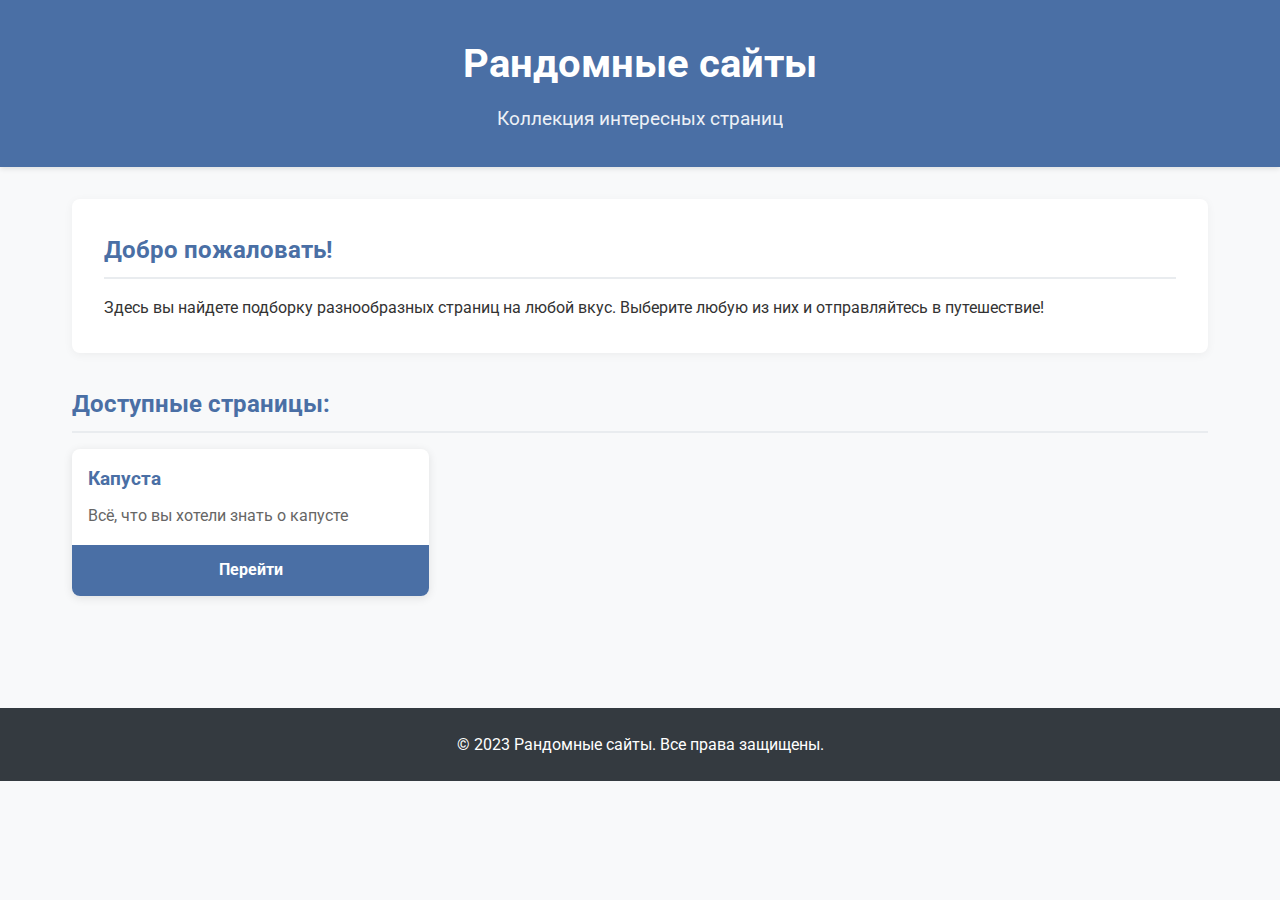
==== index.html @ 1d2f848a "Initial release" ====
<!DOCTYPE html>
<html lang="ru">
<head>
    <meta charset="UTF-8">
    <meta name="viewport" content="width=device-width, initial-scale=1.0">
    <title>Рандомные сайты</title>
    <link rel="stylesheet" href="styles.css">
    <link rel="preconnect" href="https://fonts.googleapis.com">
    <link rel="preconnect" href="https://fonts.gstatic.com" crossorigin>
    <link href="https://fonts.googleapis.com/css2?family=Roboto:wght@400;700&display=swap" rel="stylesheet">
</head>
<body>
    <header>
        <h1>Рандомные сайты</h1>
        <p class="tagline">Коллекция интересных страниц</p>
    </header>
    
    <main>
        <section class="welcome">
            <h2>Добро пожаловать!</h2>
            <p>Здесь вы найдете подборку разнообразных страниц на любой вкус. Выберите любую из них и отправляйтесь в путешествие!</p>
        </section>
        
        <section class="sites-list">
            <h2>Доступные страницы:</h2>
            <div class="cards-container">
                <div class="card">
                    <h3>Капуста</h3>
                    <p>Всё, что вы хотели знать о капусте</p>
                    <a href="kapusta.html" class="button">Перейти</a>
                </div>
        </section>
    </main>
    
    <footer>
        <p>&copy; 2023 Рандомные сайты. Все права защищены.</p>
    </footer>

    <script src="script.js"></script>
</body>
</html>
---- styles.css ----
* {
    margin: 0;
    padding: 0;
    box-sizing: border-box;
}

body {
    font-family: 'Roboto', sans-serif;
    line-height: 1.6;
    color: #333;
    background-color: #f8f9fa;
}

header {
    background-color: #4a6fa5;
    color: white;
    text-align: center;
    padding: 2rem 0;
    box-shadow: 0 2px 5px rgba(0, 0, 0, 0.1);
}

header h1 {
    font-size: 2.5rem;
    margin-bottom: 0.5rem;
}

.tagline {
    font-size: 1.2rem;
    opacity: 0.9;
}

main {
    max-width: 1200px;
    margin: 0 auto;
    padding: 2rem;
}

section {
    margin-bottom: 3rem;
}

h2 {
    color: #4a6fa5;
    margin-bottom: 1rem;
    border-bottom: 2px solid #e9ecef;
    padding-bottom: 0.5rem;
}

.welcome {
    background-color: white;
    padding: 2rem;
    border-radius: 8px;
    box-shadow: 0 2px 10px rgba(0, 0, 0, 0.05);
    margin-bottom: 2rem;
}

.cards-container {
    display: grid;
    grid-template-columns: repeat(auto-fill, minmax(300px, 1fr));
    gap: 2rem;
}

.card {
    background-color: white;
    border-radius: 8px;
    overflow: hidden;
    box-shadow: 0 2px 10px rgba(0, 0, 0, 0.1);
    transition: transform 0.3s ease;
}

.card:hover {
    transform: translateY(-5px);
}

.card img {
    width: 100%;
    height: 200px;
    object-fit: cover;
}

.card h3 {
    padding: 1rem 1rem 0.5rem;
    color: #4a6fa5;
}

.card p {
    padding: 0 1rem 1rem;
    color: #666;
}

.button {
    display: block;
    background-color: #4a6fa5;
    color: white;
    text-align: center;
    padding: 0.8rem;
    text-decoration: none;
    font-weight: bold;
    transition: background-color 0.3s ease;
}

.button:hover {
    background-color: #3a5a8c;
}

footer {
    background-color: #343a40;
    color: white;
    text-align: center;
    padding: 1.5rem;
    margin-top: 2rem;
}

@media (max-width: 768px) {
    .cards-container {
        grid-template-columns: 1fr;
    }
    
    header h1 {
        font-size: 2rem;
    }
}
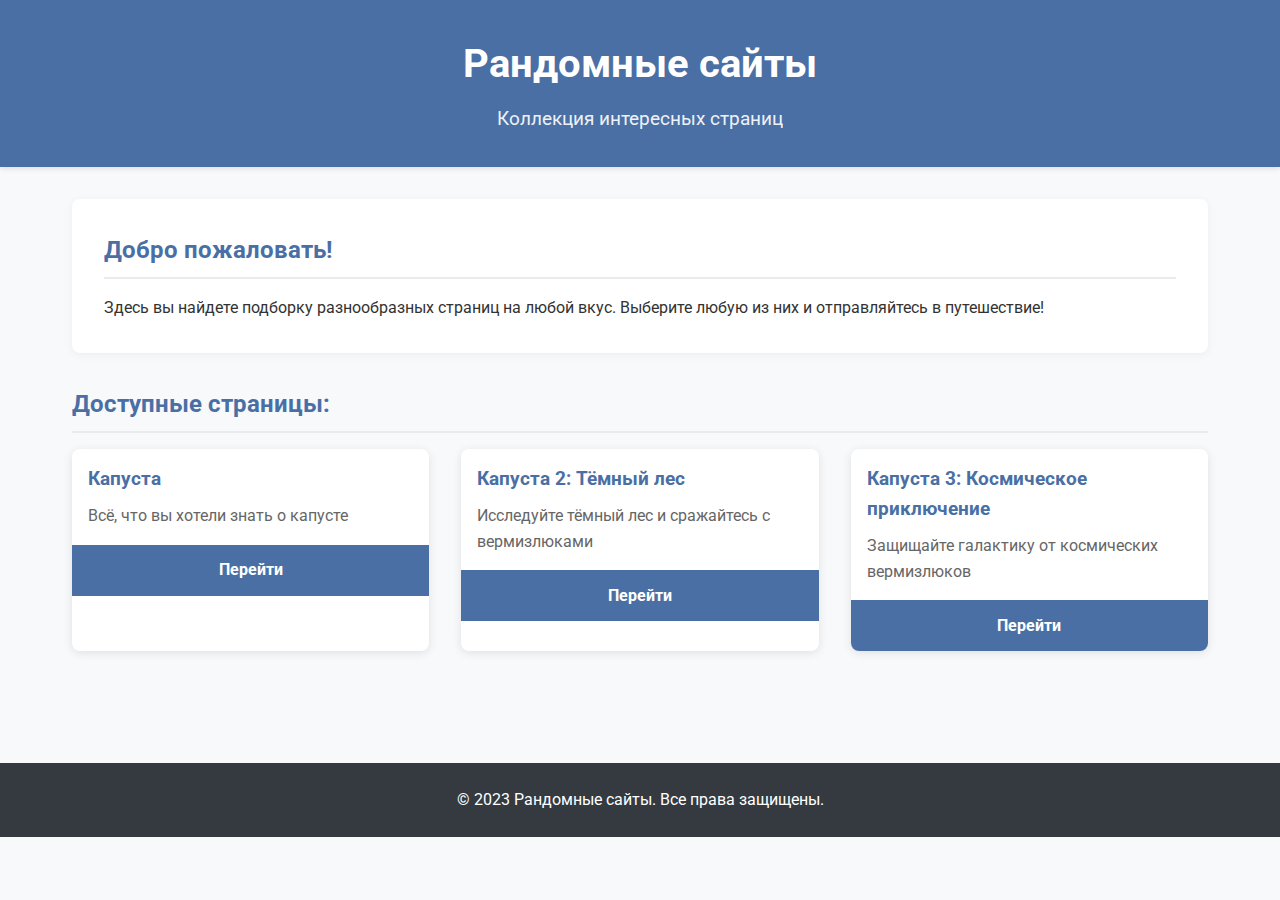
==== commit 99cbf420: "Капуста 2 и 3" ====
--- a/index.html
+++ b/index.html
@@ -29,6 +29,17 @@
                     <p>Всё, что вы хотели знать о капусте</p>
                     <a href="kapusta.html" class="button">Перейти</a>
                 </div>
+                <div class="card">
+                    <h3>Капуста 2: Тёмный лес</h3>
+                    <p>Исследуйте тёмный лес и сражайтесь с вермизлюками</p>
+                    <a href="kapusta2.html" class="button">Перейти</a>
+                </div>
+                <div class="card">
+                    <h3>Капуста 3: Космическое приключение</h3>
+                    <p>Защищайте галактику от космических вермизлюков</p>
+                    <a href="kapusta3.html" class="button">Перейти</a>
+                </div>
+            </div>
         </section>
     </main>
     
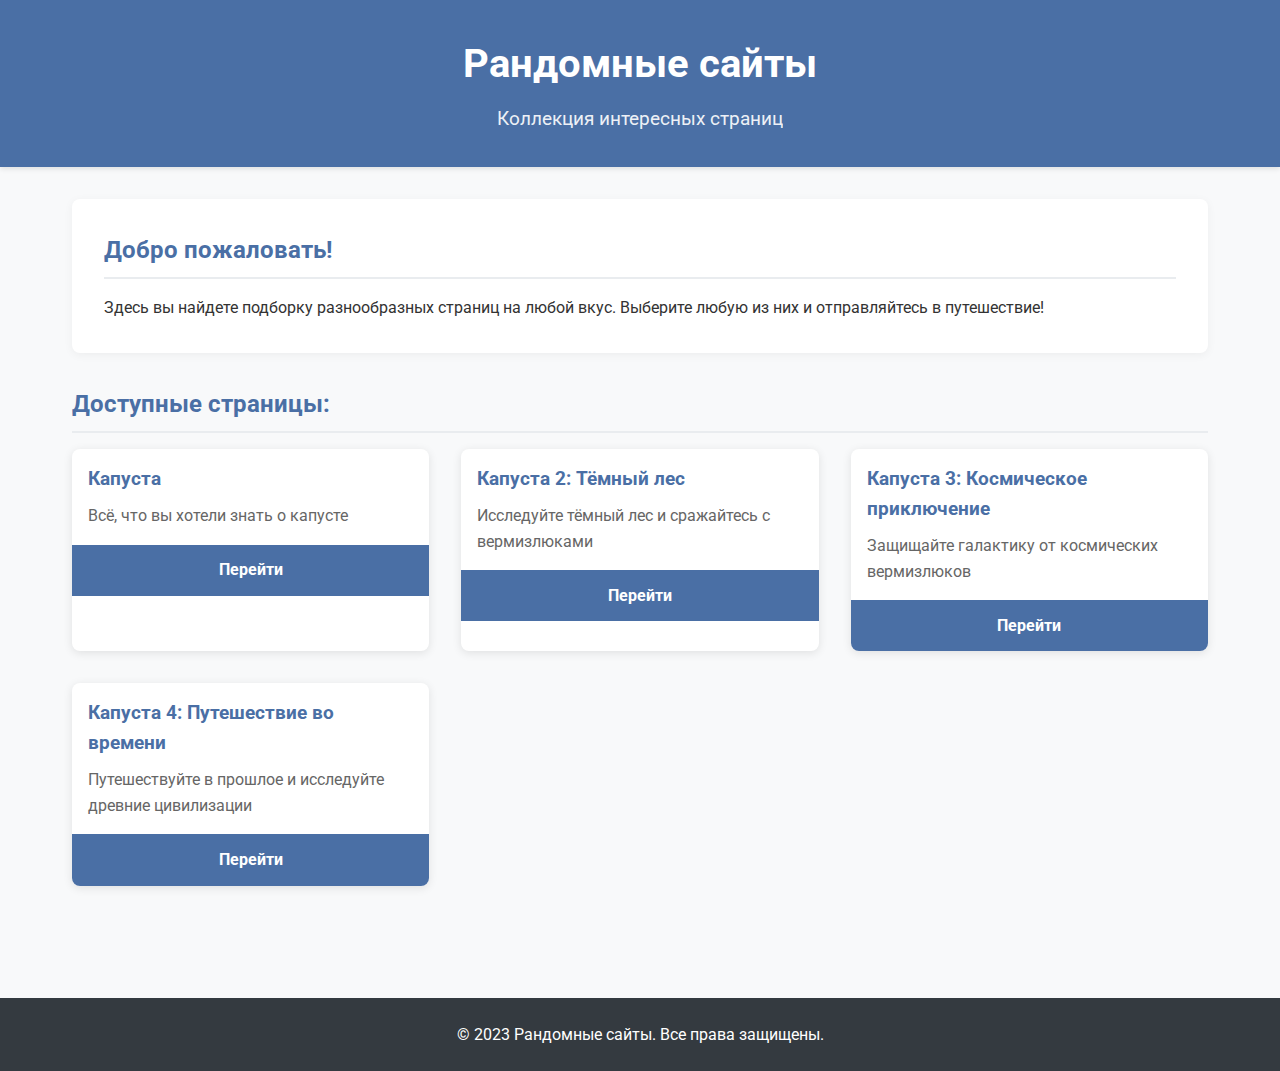
==== commit 9e52721a: "Kapusta4" ====
--- a/index.html
+++ b/index.html
@@ -39,6 +39,11 @@
                     <p>Защищайте галактику от космических вермизлюков</p>
                     <a href="kapusta3.html" class="button">Перейти</a>
                 </div>
+                <div class="card">
+                    <h3>Капуста 4: Путешествие во времени</h3>
+                    <p>Путешествуйте в прошлое и исследуйте древние цивилизации</p>
+                    <a href="kapusta4.html" class="button">Перейти</a>
+                </div>
             </div>
         </section>
     </main>
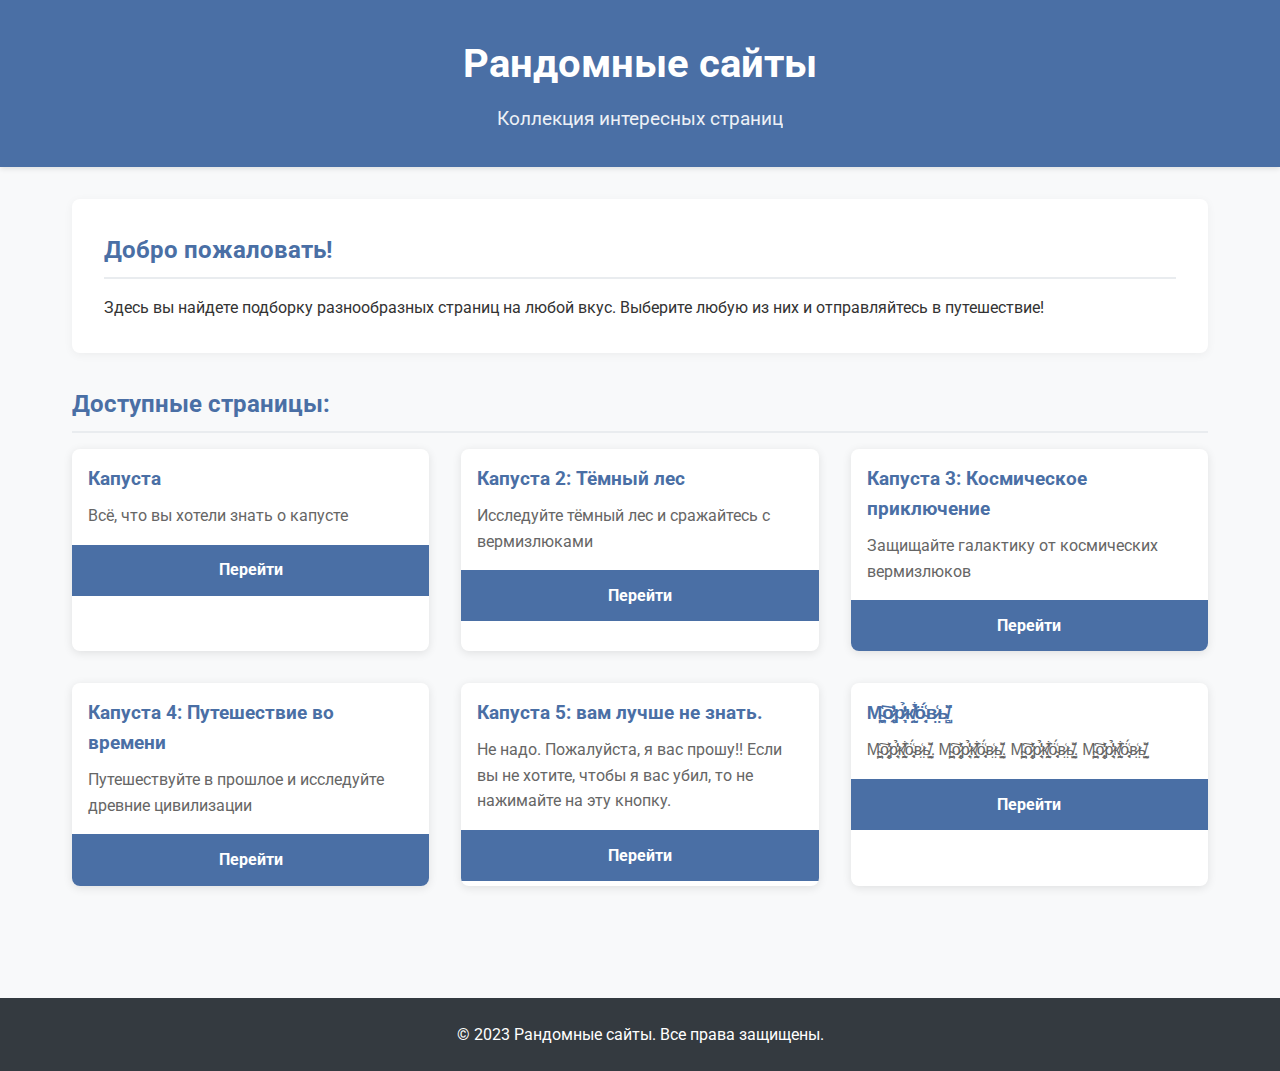
==== commit 636f8f17: "Маркавь" ====
--- a/index.html
+++ b/index.html
@@ -44,6 +44,16 @@
                     <p>Путешествуйте в прошлое и исследуйте древние цивилизации</p>
                     <a href="kapusta4.html" class="button">Перейти</a>
                 </div>
+                <div class="card">
+                    <h3>Капуста 5: вам лучше не знать.</h3>
+                    <p>Не надо. Пожалуйста, я вас прошу!! Если вы не хотите, чтобы я вас убил, то не нажимайте на эту кнопку.</p>
+                    <a href="kapusta5.html" class="button">Перейти</a>
+                </div>
+                <div class="card">
+                    <h3>М̴͖̪̬͑͠о̷̨̯͎̓͐̓р̷̩͉̉̒̓к̸̤̰̟͋̇̕ӧ̴̘͎́͑в̷̤͑ь̸͉̺̌̈͐</h3>
+                    <p>М̴͖̪̬͑͠о̷̨̯͎̓͐̓р̷̩͉̉̒̓к̸̤̰̟͋̇̕ӧ̴̘͎́͑в̷̤͑ь̸͉̺̌̈͐. М̴͖̪̬͑͠о̷̨̯͎̓͐̓р̷̩͉̉̒̓к̸̤̰̟͋̇̕ӧ̴̘͎́͑в̷̤͑ь̸͉̺̌̈͐. М̴͖̪̬͑͠о̷̨̯͎̓͐̓р̷̩͉̉̒̓к̸̤̰̟͋̇̕ӧ̴̘͎́͑в̷̤͑ь̸͉̺̌̈͐. М̴͖̪̬͑͠о̷̨̯͎̓͐̓р̷̩͉̉̒̓к̸̤̰̟͋̇̕ӧ̴̘͎́͑в̷̤͑ь̸͉̺̌̈͐</p>
+                    <a href="morkov.html" class="button">Перейти</a>
+                </div>
             </div>
         </section>
     </main>
